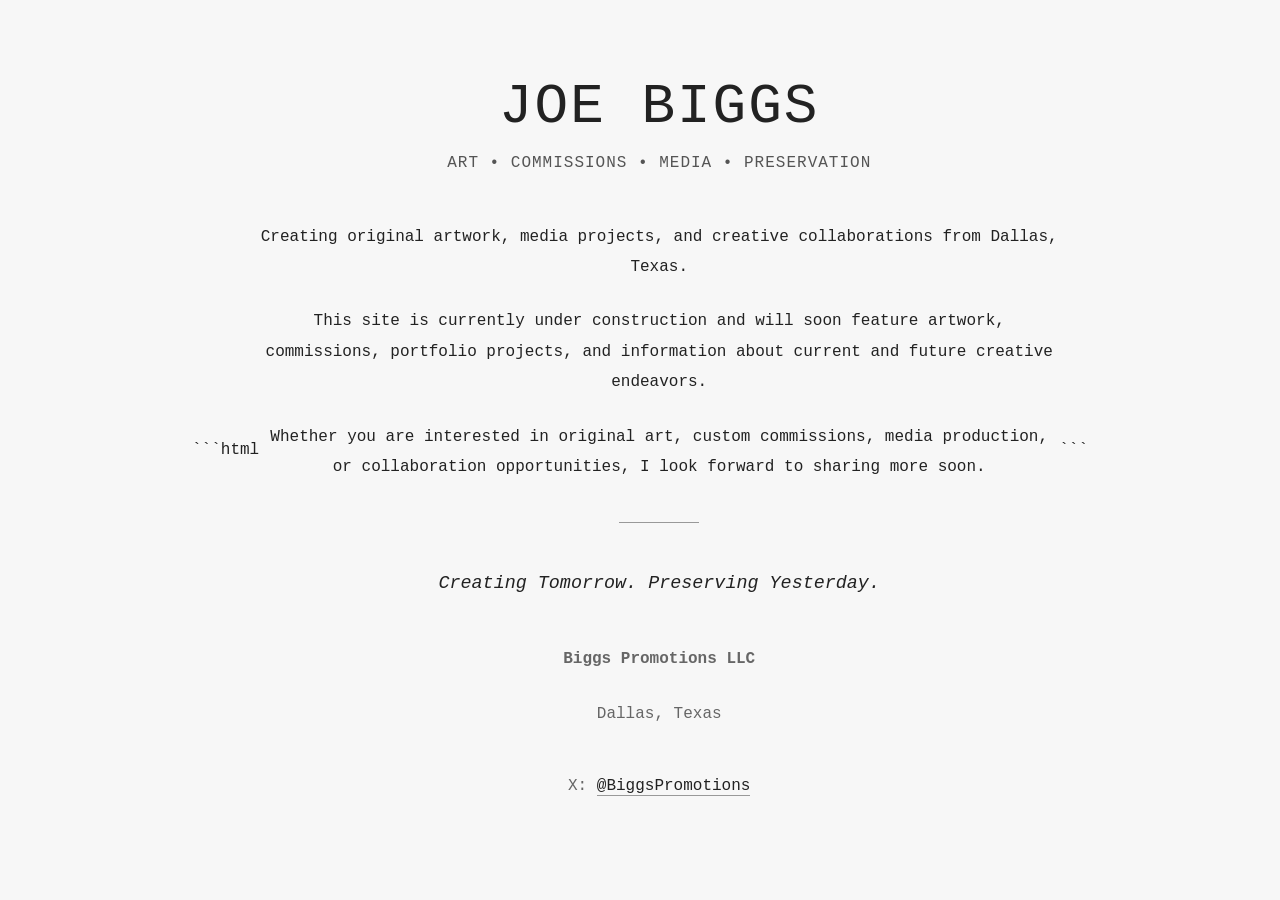
==== index.html @ 330b6fcb "Initial coming soon landing page revamp 1 Set up first version of Biggs Promotions LLC coming soon p" ====
```html
<!DOCTYPE html>
<html lang="en">
<head>
<meta charset="UTF-8">
<meta name="viewport" content="width=device-width, initial-scale=1.0">
<title>Joe Biggs | Coming Soon</title>

<style>
    * {
        margin: 0;
        padding: 0;
        box-sizing: border-box;
    }

    body {
        background-color: #f7f7f7;
        color: #222;
        font-family: "Courier New", Courier, monospace;
        min-height: 100vh;
        display: flex;
        justify-content: center;
        align-items: center;
        padding: 40px;
    }

    .container {
        max-width: 800px;
        text-align: center;
    }

    h1 {
        font-size: 3.5rem;
        font-weight: normal;
        margin-bottom: 15px;
        letter-spacing: 2px;
    }

    .subtitle {
        font-size: 1rem;
        margin-bottom: 50px;
        color: #555;
        letter-spacing: 1px;
    }

    p {
        font-size: 1rem;
        line-height: 1.9;
        margin-bottom: 24px;
    }

    .tagline {
        margin-top: 50px;
        font-size: 1.15rem;
        font-style: italic;
    }

    .divider {
        width: 80px;
        height: 1px;
        background: #999;
        margin: 40px auto;
    }

    .footer {
        margin-top: 50px;
        color: #666;
        font-size: 0.95rem;
    }

    a {
        color: #222;
        text-decoration: none;
        border-bottom: 1px solid #999;
    }

    a:hover {
        border-bottom-color: #222;
    }

    @media (max-width: 768px) {
        h1 {
            font-size: 2.4rem;
        }

        p {
            font-size: 0.95rem;
        }
    }
</style>
</head>

<body>

<div class="container">

    <h1>JOE BIGGS</h1>

    <div class="subtitle">
        ART • COMMISSIONS • MEDIA • PRESERVATION
    </div>

    <p>
        Creating original artwork, media projects, and creative collaborations from Dallas, Texas.
    </p>

    <p>
        This site is currently under construction and will soon feature artwork,
        commissions, portfolio projects, and information about current and future
        creative endeavors.
    </p>

    <p>
        Whether you are interested in original art, custom commissions,
        media production, or collaboration opportunities, I look forward to
        sharing more soon.
    </p>

    <div class="divider"></div>

    <div class="tagline">
        Creating Tomorrow. Preserving Yesterday.
    </div>

    <div class="footer">
        <p><strong>Biggs Promotions LLC</strong></p>
        <p>Dallas, Texas</p>
        <br>
        <p>
            X:
            <a href="https://x.com/BiggsPromotions" target="_blank">
                @BiggsPromotions
            </a>
        </p>
    </div>

</div>

</body>
</html>
```
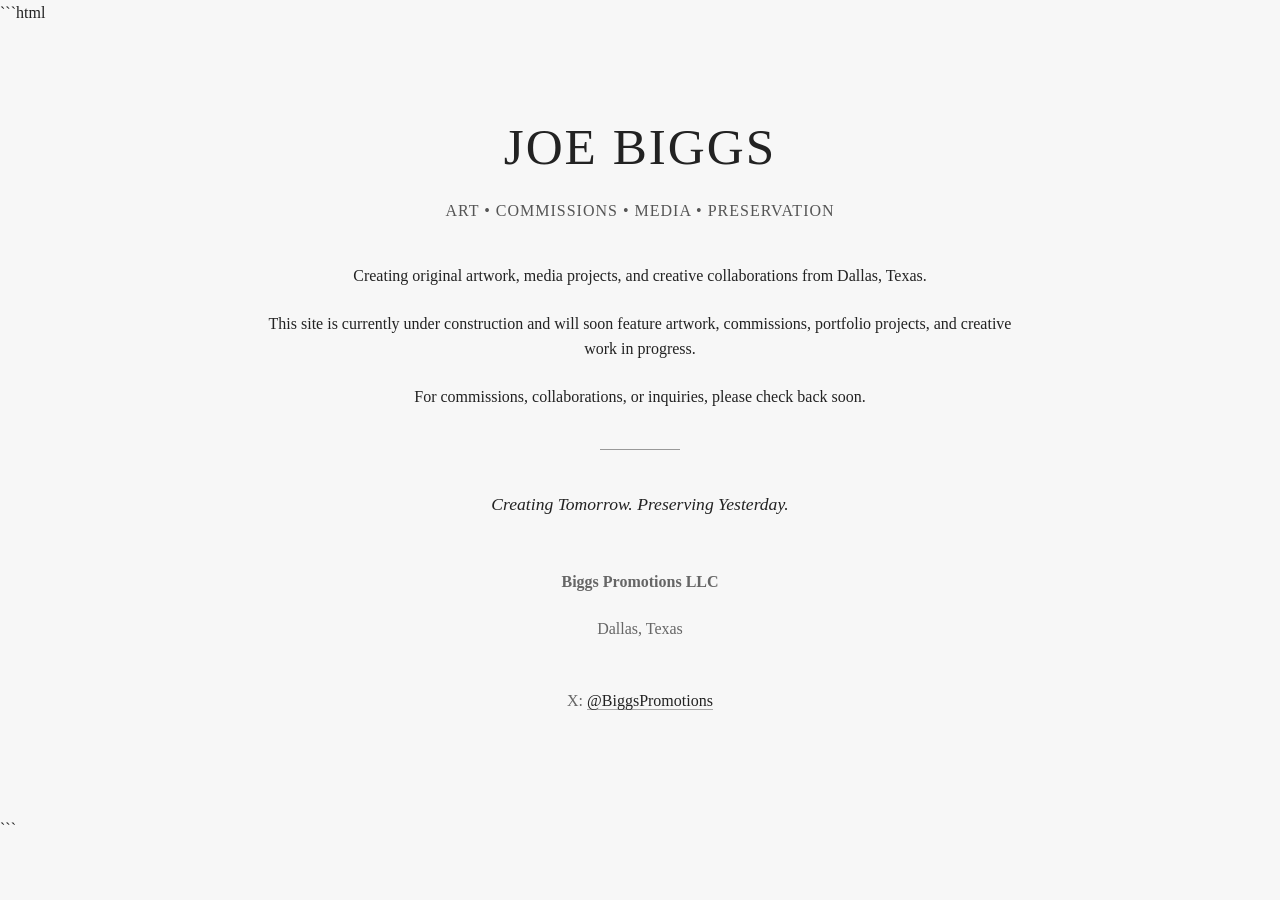
==== commit b992a366: "Refactor styles and update text in index.html Updated styles and modified text content for clarity." ====
--- a/index.html
+++ b/index.html
@@ -14,45 +14,36 @@
     }
 
     body {
-        background-color: #f7f7f7;
+        background: #f7f7f7;
         color: #222;
-        font-family: "Courier New", Courier, monospace;
-        min-height: 100vh;
-        display: flex;
-        justify-content: center;
-        align-items: center;
-        padding: 40px;
+        font-family: Georgia, serif;
+        line-height: 1.6;
     }
 
     .container {
         max-width: 800px;
+        margin: 0 auto;
+        padding: 80px 25px;
         text-align: center;
     }
 
     h1 {
-        font-size: 3.5rem;
+        font-size: 3.2rem;
         font-weight: normal;
-        margin-bottom: 15px;
         letter-spacing: 2px;
+        margin-bottom: 10px;
     }
 
     .subtitle {
         font-size: 1rem;
-        margin-bottom: 50px;
         color: #555;
         letter-spacing: 1px;
+        margin-bottom: 40px;
     }
 
     p {
         font-size: 1rem;
-        line-height: 1.9;
-        margin-bottom: 24px;
-    }
-
-    .tagline {
-        margin-top: 50px;
-        font-size: 1.15rem;
-        font-style: italic;
+        margin-bottom: 22px;
     }
 
     .divider {
@@ -62,29 +53,35 @@
         margin: 40px auto;
     }
 
+    .tagline {
+        font-style: italic;
+        font-size: 1.1rem;
+        margin-top: 40px;
+    }
+
     .footer {
         margin-top: 50px;
+        font-size: 0.95rem;
         color: #666;
-        font-size: 0.95rem;
     }
 
     a {
         color: #222;
         text-decoration: none;
-        border-bottom: 1px solid #999;
+        border-bottom: 1px solid #aaa;
     }
 
     a:hover {
-        border-bottom-color: #222;
+        border-bottom: 1px solid #222;
     }
 
     @media (max-width: 768px) {
-        h1 {
-            font-size: 2.4rem;
+        .container {
+            padding: 50px 18px;
         }
 
-        p {
-            font-size: 0.95rem;
+        h1 {
+            font-size: 2.3rem;
         }
     }
 </style>
@@ -106,14 +103,11 @@
 
     <p>
         This site is currently under construction and will soon feature artwork,
-        commissions, portfolio projects, and information about current and future
-        creative endeavors.
+        commissions, portfolio projects, and creative work in progress.
     </p>
 
     <p>
-        Whether you are interested in original art, custom commissions,
-        media production, or collaboration opportunities, I look forward to
-        sharing more soon.
+        For commissions, collaborations, or inquiries, please check back soon.
     </p>
 
     <div class="divider"></div>
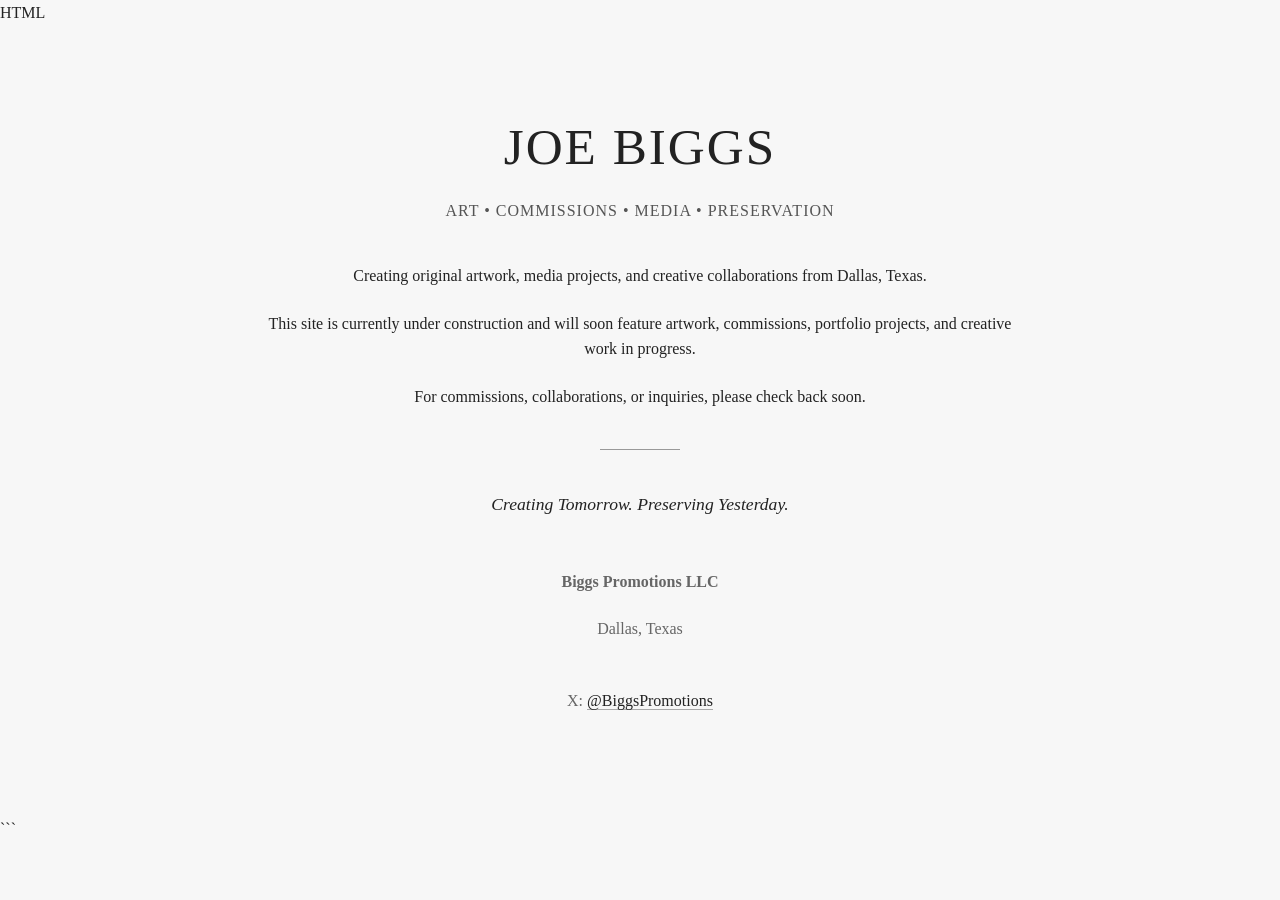
==== commit b9423b6d: "Fix HTML syntax in index.html" ====
--- a/index.html
+++ b/index.html
@@ -1,4 +1,4 @@
-```html
+HTML
 <!DOCTYPE html>
 <html lang="en">
 <head>
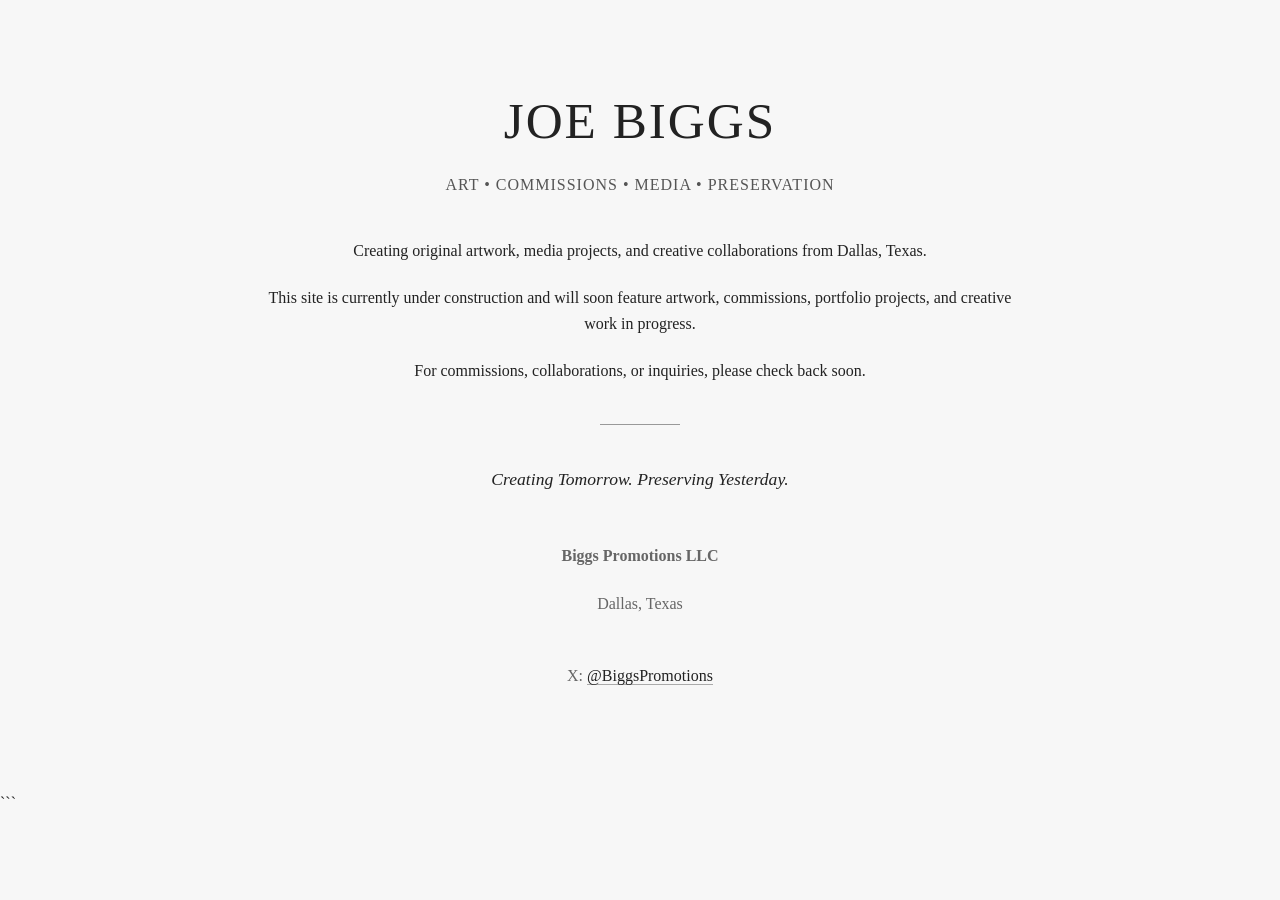
==== commit 4bb6a224: "Remove unnecessary text from index.html" ====
--- a/index.html
+++ b/index.html
@@ -1,4 +1,3 @@
-HTML
 <!DOCTYPE html>
 <html lang="en">
 <head>
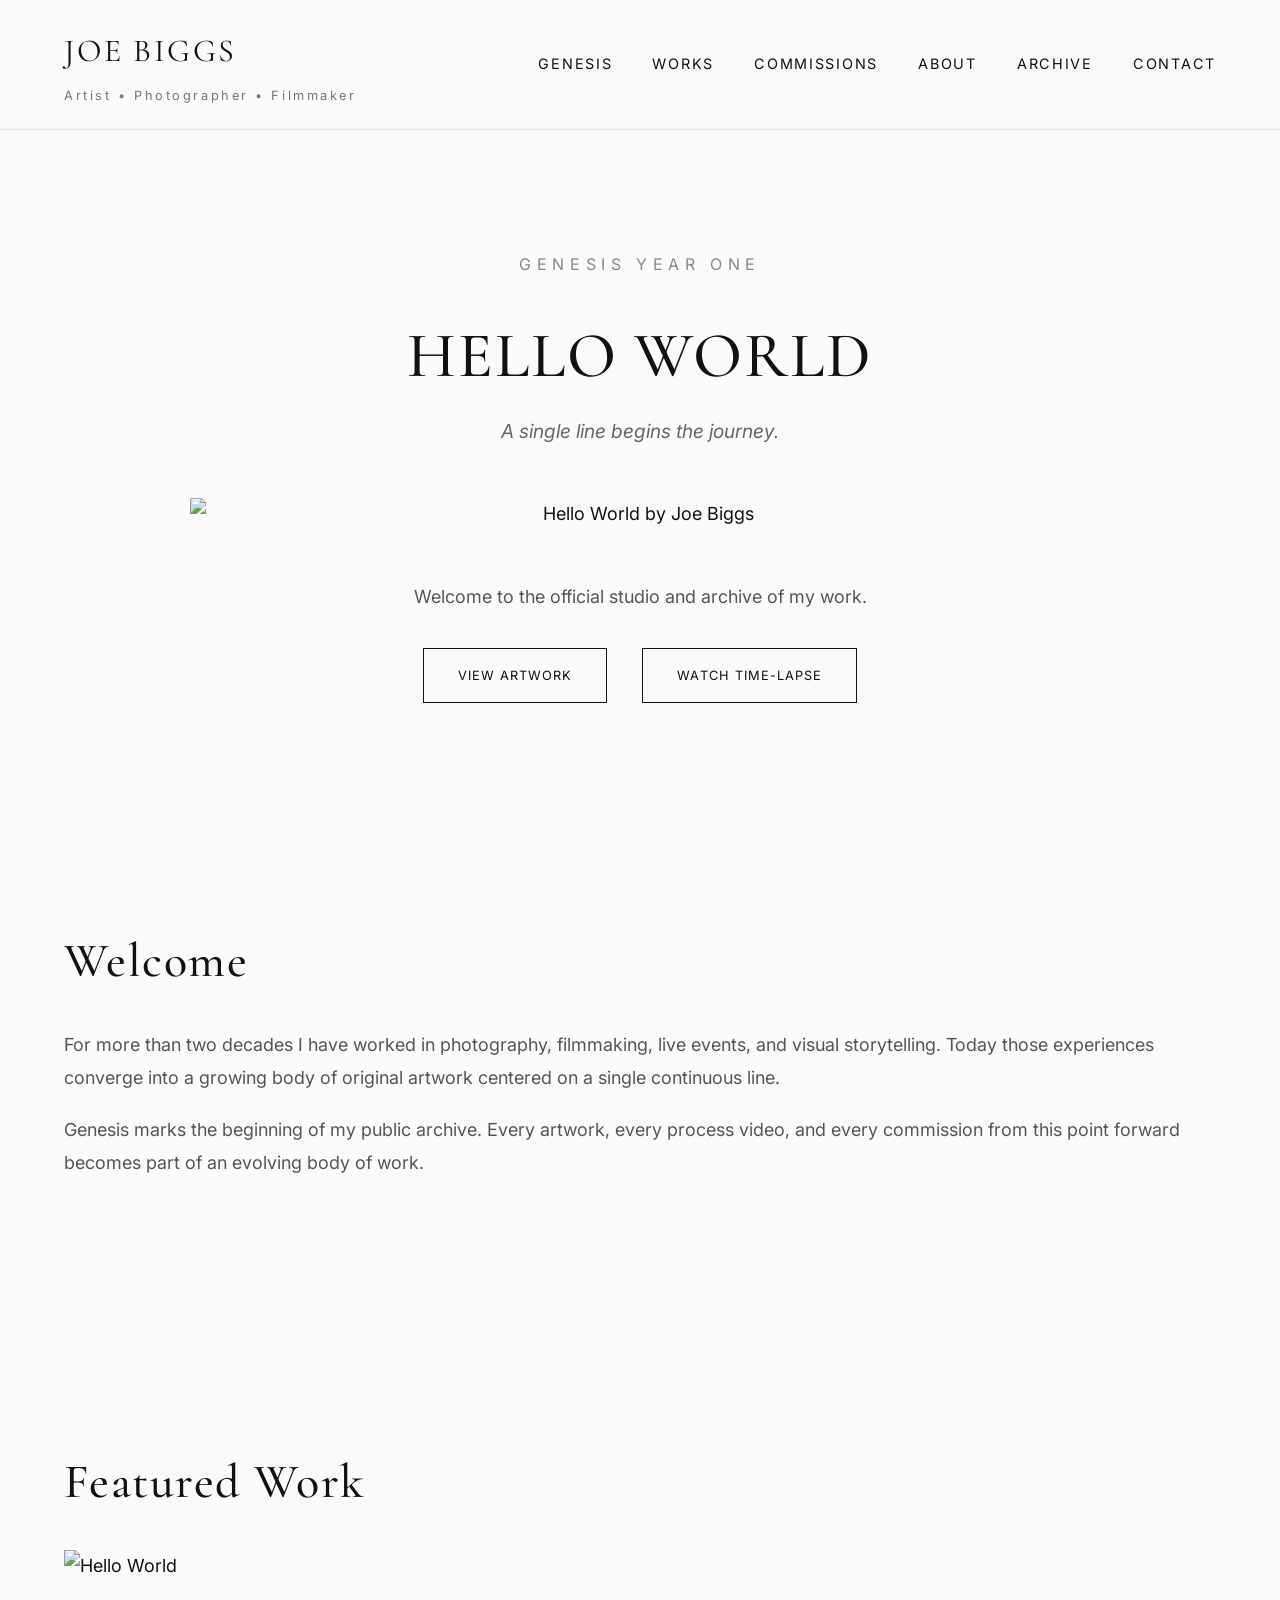
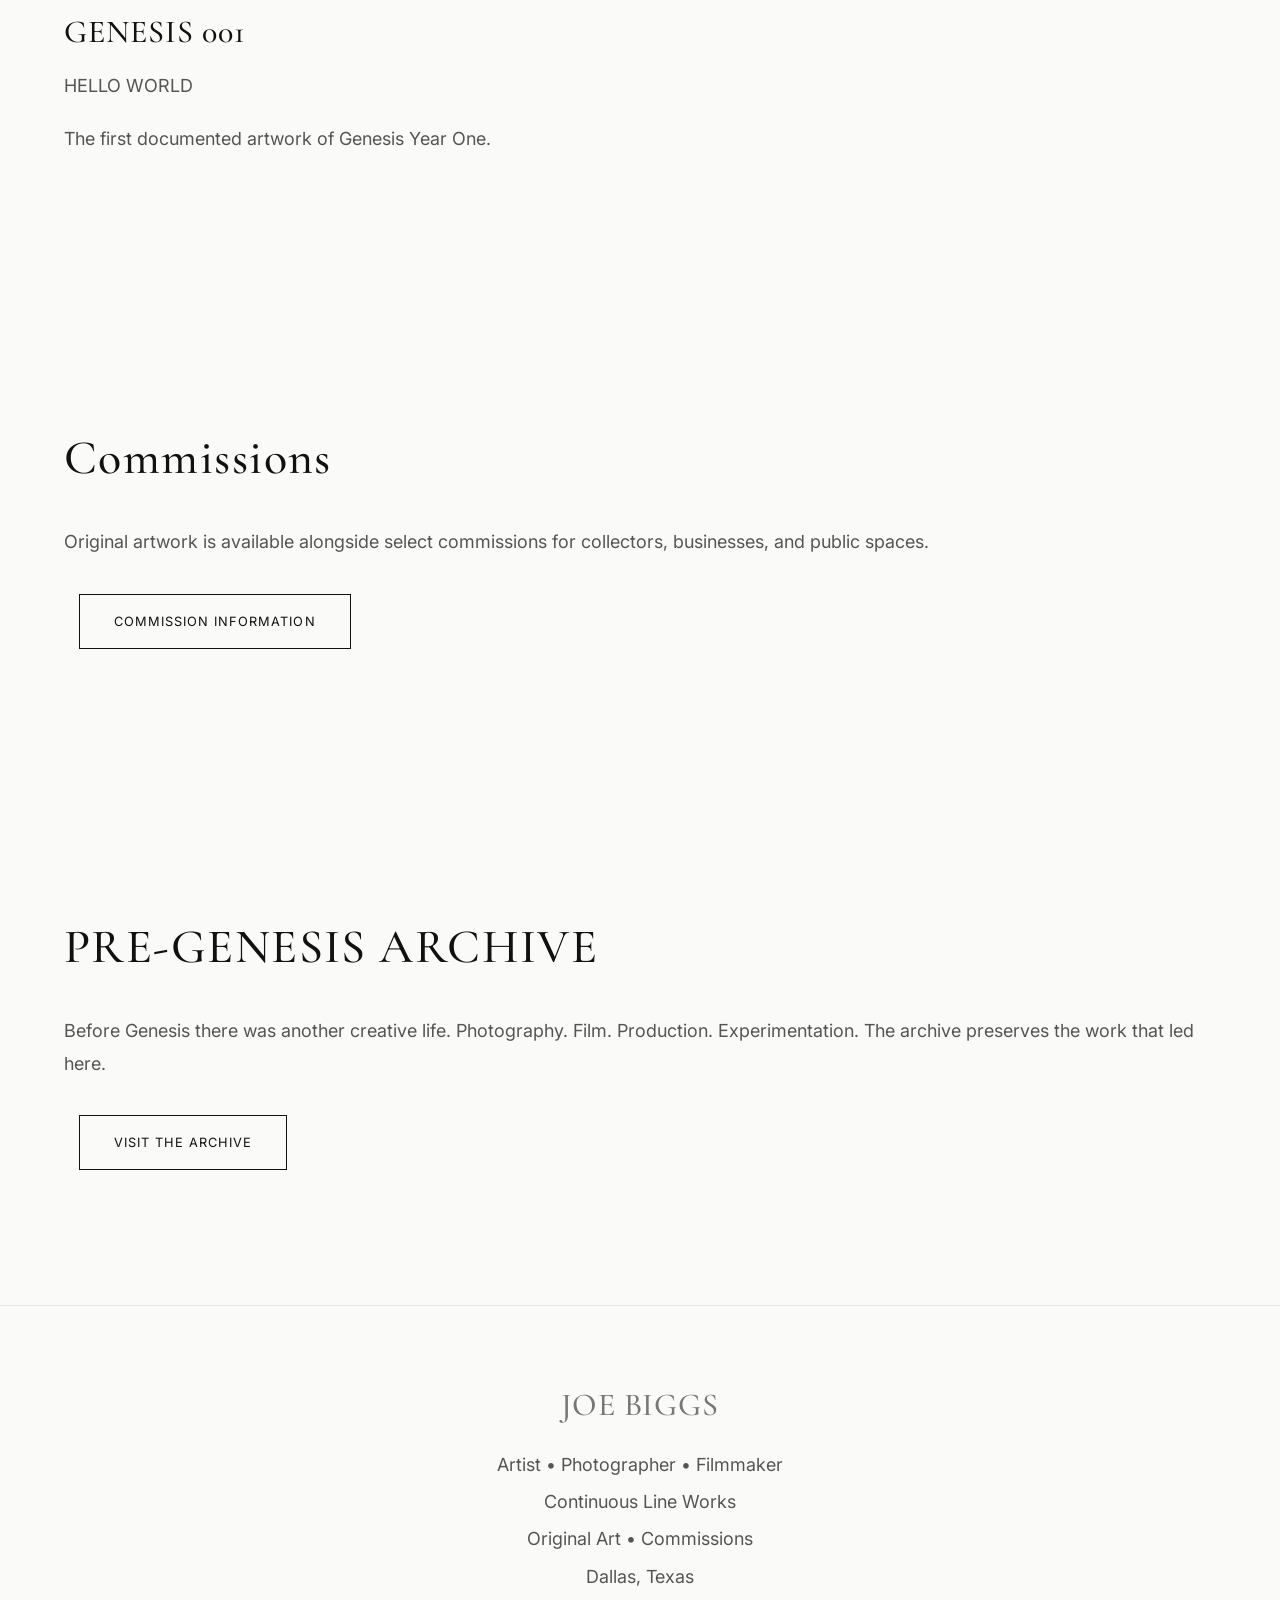
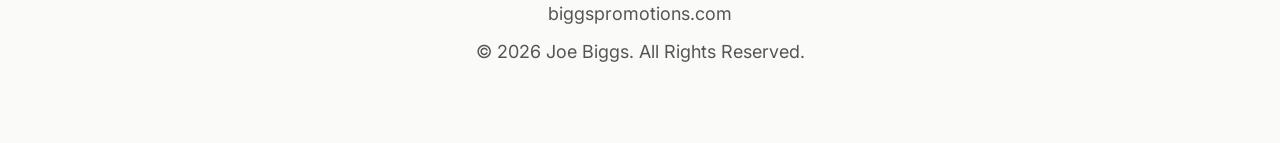
==== commit 1fff5b53: "Revise index.html for new site theme and content Updated the title and meta description for the webs" ====
--- a/index.html
+++ b/index.html
@@ -1,134 +1,285 @@
 <!DOCTYPE html>
 <html lang="en">
+
 <head>
+
 <meta charset="UTF-8">
 <meta name="viewport" content="width=device-width, initial-scale=1.0">
-<title>Joe Biggs | Coming Soon</title>
-
-<style>
-    * {
-        margin: 0;
-        padding: 0;
-        box-sizing: border-box;
-    }
-
-    body {
-        background: #f7f7f7;
-        color: #222;
-        font-family: Georgia, serif;
-        line-height: 1.6;
-    }
-
-    .container {
-        max-width: 800px;
-        margin: 0 auto;
-        padding: 80px 25px;
-        text-align: center;
-    }
-
-    h1 {
-        font-size: 3.2rem;
-        font-weight: normal;
-        letter-spacing: 2px;
-        margin-bottom: 10px;
-    }
-
-    .subtitle {
-        font-size: 1rem;
-        color: #555;
-        letter-spacing: 1px;
-        margin-bottom: 40px;
-    }
-
-    p {
-        font-size: 1rem;
-        margin-bottom: 22px;
-    }
-
-    .divider {
-        width: 80px;
-        height: 1px;
-        background: #999;
-        margin: 40px auto;
-    }
-
-    .tagline {
-        font-style: italic;
-        font-size: 1.1rem;
-        margin-top: 40px;
-    }
-
-    .footer {
-        margin-top: 50px;
-        font-size: 0.95rem;
-        color: #666;
-    }
-
-    a {
-        color: #222;
-        text-decoration: none;
-        border-bottom: 1px solid #aaa;
-    }
-
-    a:hover {
-        border-bottom: 1px solid #222;
-    }
-
-    @media (max-width: 768px) {
-        .container {
-            padding: 50px 18px;
-        }
-
-        h1 {
-            font-size: 2.3rem;
-        }
-    }
-</style>
+
+<title>Joe Biggs | Genesis</title>
+
+<meta name="description" content="Official studio of artist, photographer, and filmmaker Joe Biggs. Original artwork, commissions, and the Genesis archive.">
+
+<link rel="stylesheet" href="style.css">
+
 </head>
 
 <body>
 
-<div class="container">
-
-    <h1>JOE BIGGS</h1>
-
-    <div class="subtitle">
-        ART • COMMISSIONS • MEDIA • PRESERVATION
-    </div>
-
-    <p>
-        Creating original artwork, media projects, and creative collaborations from Dallas, Texas.
-    </p>
-
-    <p>
-        This site is currently under construction and will soon feature artwork,
-        commissions, portfolio projects, and creative work in progress.
-    </p>
-
-    <p>
-        For commissions, collaborations, or inquiries, please check back soon.
-    </p>
-
-    <div class="divider"></div>
-
-    <div class="tagline">
-        Creating Tomorrow. Preserving Yesterday.
-    </div>
-
-    <div class="footer">
-        <p><strong>Biggs Promotions LLC</strong></p>
-        <p>Dallas, Texas</p>
-        <br>
-        <p>
-            X:
-            <a href="https://x.com/BiggsPromotions" target="_blank">
-                @BiggsPromotions
-            </a>
-        </p>
-    </div>
-
-</div>
+<header>
+
+<div class="container header-inner">
+
+<div class="logo">
+
+JOE BIGGS
+
+<small>Artist • Photographer • Filmmaker</small>
+
+</div>
+
+<nav>
+
+<ul>
+
+<li><a href="index.html">Genesis</a></li>
+
+<li><a href="works/">Works</a></li>
+
+<li><a href="commissions/">Commissions</a></li>
+
+<li><a href="about/">About</a></li>
+
+<li><a href="archive/">Archive</a></li>
+
+<li><a href="contact/">Contact</a></li>
+
+</ul>
+
+</nav>
+
+</div>
+
+</header>
+
+<section class="hero">
+
+<div class="container">
+
+<div class="subtitle">
+
+GENESIS YEAR ONE
+
+</div>
+
+<h1>
+
+HELLO WORLD
+
+</h1>
+
+<p class="tagline">
+
+A single line begins the journey.
+
+</p>
+
+<img src="assets/images/hello-world.jpg"
+alt="Hello World by Joe Biggs">
+
+<p>
+
+Welcome to the official studio and archive of my work.
+
+</p>
+
+<a class="button" href="works/">
+
+View Artwork
+
+</a>
+
+<a class="button" href="https://youtube.com/@joebiggsmedia" target="_blank">
+
+Watch Time-lapse
+
+</a>
+
+</div>
+
+</section>
+
+<section>
+
+<div class="container">
+
+<h2>
+
+Welcome
+
+</h2>
+
+<p>
+
+For more than two decades I have worked in photography, filmmaking, live events, and visual storytelling. Today those experiences converge into a growing body of original artwork centered on a single continuous line.
+
+</p>
+
+<p>
+
+Genesis marks the beginning of my public archive. Every artwork, every process video, and every commission from this point forward becomes part of an evolving body of work.
+
+</p>
+
+</div>
+
+</section>
+
+<section>
+
+<div class="container">
+
+<h2>
+
+Featured Work
+
+</h2>
+
+<div class="grid">
+
+<div class="card">
+
+<img src="assets/images/hello-world.jpg"
+alt="Hello World">
+
+<h3>
+
+GENESIS 001
+
+</h3>
+
+<p>
+
+HELLO WORLD
+
+</p>
+
+<p>
+
+The first documented artwork of Genesis Year One.
+
+</p>
+
+</div>
+
+</div>
+
+</div>
+
+</section>
+
+<section>
+
+<div class="container">
+
+<h2>
+
+Commissions
+
+</h2>
+
+<p>
+
+Original artwork is available alongside select commissions for collectors, businesses, and public spaces.
+
+</p>
+
+<a class="button" href="commissions/">
+
+Commission Information
+
+</a>
+
+</div>
+
+</section>
+
+<section>
+
+<div class="container">
+
+<h2>
+
+PRE-GENESIS ARCHIVE
+
+</h2>
+
+<p>
+
+Before Genesis there was another creative life.
+
+Photography.
+
+Film.
+
+Production.
+
+Experimentation.
+
+The archive preserves the work that led here.
+
+</p>
+
+<a class="button"
+
+href="https://youtube.com/@joebiggsmedia"
+
+target="_blank">
+
+Visit the Archive
+
+</a>
+
+</div>
+
+</section>
+
+<footer>
+
+<h3>
+
+JOE BIGGS
+
+</h3>
+
+<p>
+
+Artist • Photographer • Filmmaker
+
+</p>
+
+<p>
+
+Continuous Line Works
+
+</p>
+
+<p>
+
+Original Art • Commissions
+
+</p>
+
+<p>
+
+Dallas, Texas
+
+</p>
+
+<p>
+
+biggspromotions.com
+
+</p>
+
+<p>
+
+© 2026 Joe Biggs. All Rights Reserved.
+
+</p>
+
+</footer>
 
 </body>
+
 </html>
-```
--- a/style.css
+++ b/style.css
@@ -0,0 +1,403 @@
+/* ==========================================================
+   JOE BIGGS STUDIO
+   GENESIS YEAR ONE
+   Global Stylesheet
+   Version 2.0
+   ========================================================== */
+
+/* ---------- Google Fonts ---------- */
+@import url('https://fonts.googleapis.com/css2?family=Cormorant+Garamond:wght@400;500;600&family=Inter:wght@300;400;500;600&display=swap');
+
+/* ---------- Reset ---------- */
+
+*{
+    margin:0;
+    padding:0;
+    box-sizing:border-box;
+}
+
+html{
+    scroll-behavior:smooth;
+}
+
+body{
+
+    background:#FAFAF8;
+
+    color:#111111;
+
+    font-family:'Inter',sans-serif;
+
+    font-size:18px;
+
+    line-height:1.8;
+
+    overflow-x:hidden;
+
+}
+
+/* ---------- Typography ---------- */
+
+h1,h2,h3,h4{
+
+    font-family:'Cormorant Garamond',serif;
+
+    font-weight:500;
+
+    letter-spacing:.03em;
+
+}
+
+h1{
+
+    font-size:4rem;
+
+}
+
+h2{
+
+    font-size:3rem;
+
+    margin-bottom:25px;
+
+}
+
+h3{
+
+    font-size:2rem;
+
+}
+
+p{
+
+    margin-bottom:20px;
+
+    color:#555;
+
+}
+
+/* ---------- Links ---------- */
+
+a{
+
+    color:#111;
+
+    text-decoration:none;
+
+    transition:.3s;
+
+}
+
+a:hover{
+
+    color:#8A6E3B;
+
+}
+
+/* ---------- Layout ---------- */
+
+.container{
+
+    width:90%;
+
+    max-width:1200px;
+
+    margin:auto;
+
+}
+
+section{
+
+    padding:120px 0;
+
+}
+
+/* ---------- Header ---------- */
+
+header{
+
+    width:100%;
+
+    position:sticky;
+
+    top:0;
+
+    background:#FAFAF8;
+
+    border-bottom:1px solid #E6E6E6;
+
+    z-index:999;
+
+}
+
+.header-inner{
+
+    display:flex;
+
+    justify-content:space-between;
+
+    align-items:center;
+
+    padding:22px 0;
+
+}
+
+.logo{
+
+    font-family:'Cormorant Garamond',serif;
+
+    font-size:2rem;
+
+    letter-spacing:.08em;
+
+}
+
+.logo small{
+
+    display:block;
+
+    font-family:'Inter',sans-serif;
+
+    font-size:.8rem;
+
+    color:#777;
+
+    letter-spacing:.2em;
+
+    margin-top:4px;
+
+}
+
+/* ---------- Navigation ---------- */
+
+nav ul{
+
+    list-style:none;
+
+    display:flex;
+
+    gap:40px;
+
+}
+
+nav li{
+
+    font-size:.9rem;
+
+    letter-spacing:.12em;
+
+    text-transform:uppercase;
+
+}
+
+/* ---------- Hero ---------- */
+
+.hero{
+
+    text-align:center;
+
+    padding:120px 0 80px;
+
+}
+
+.hero img{
+
+    width:100%;
+
+    max-width:900px;
+
+    display:block;
+
+    margin:50px auto;
+
+}
+
+.subtitle{
+
+    font-size:1rem;
+
+    text-transform:uppercase;
+
+    letter-spacing:.35em;
+
+    color:#888;
+
+    margin-bottom:20px;
+
+}
+
+.tagline{
+
+    font-size:1.2rem;
+
+    font-style:italic;
+
+    color:#666;
+
+}
+
+/* ---------- Buttons ---------- */
+
+.button{
+
+    display:inline-block;
+
+    margin:15px;
+
+    padding:15px 34px;
+
+    border:1px solid #111;
+
+    transition:.3s;
+
+    letter-spacing:.08em;
+
+    text-transform:uppercase;
+
+    font-size:.8rem;
+
+}
+
+.button:hover{
+
+    background:#111;
+
+    color:white;
+
+}
+
+/* ---------- Artwork Cards ---------- */
+
+.grid{
+
+    display:grid;
+
+    grid-template-columns:repeat(auto-fit,minmax(320px,1fr));
+
+    gap:50px;
+
+}
+
+.card img{
+
+    width:100%;
+
+    display:block;
+
+}
+
+.card h3{
+
+    margin-top:20px;
+
+}
+
+.card p{
+
+    margin-top:10px;
+
+}
+
+/* ---------- Quote ---------- */
+
+.quote{
+
+    text-align:center;
+
+    font-family:'Cormorant Garamond',serif;
+
+    font-size:2rem;
+
+    color:#444;
+
+    max-width:900px;
+
+    margin:auto;
+
+}
+
+/* ---------- Footer ---------- */
+
+footer{
+
+    border-top:1px solid #E6E6E6;
+
+    text-align:center;
+
+    padding:70px 0;
+
+    color:#777;
+
+}
+
+footer h3{
+
+    margin-bottom:15px;
+
+}
+
+footer p{
+
+    margin:5px 0;
+
+}
+
+footer .social{
+
+    margin-top:30px;
+
+}
+
+footer .social a{
+
+    margin:0 15px;
+
+}
+
+/* ---------- Responsive ---------- */
+
+@media(max-width:900px){
+
+.header-inner{
+
+flex-direction:column;
+
+gap:25px;
+
+}
+
+nav ul{
+
+flex-wrap:wrap;
+
+justify-content:center;
+
+gap:18px;
+
+}
+
+h1{
+
+font-size:3rem;
+
+}
+
+h2{
+
+font-size:2.2rem;
+
+}
+
+section{
+
+padding:80px 0;
+
+}
+
+.hero{
+
+padding:80px 0;
+
+}
+
+}
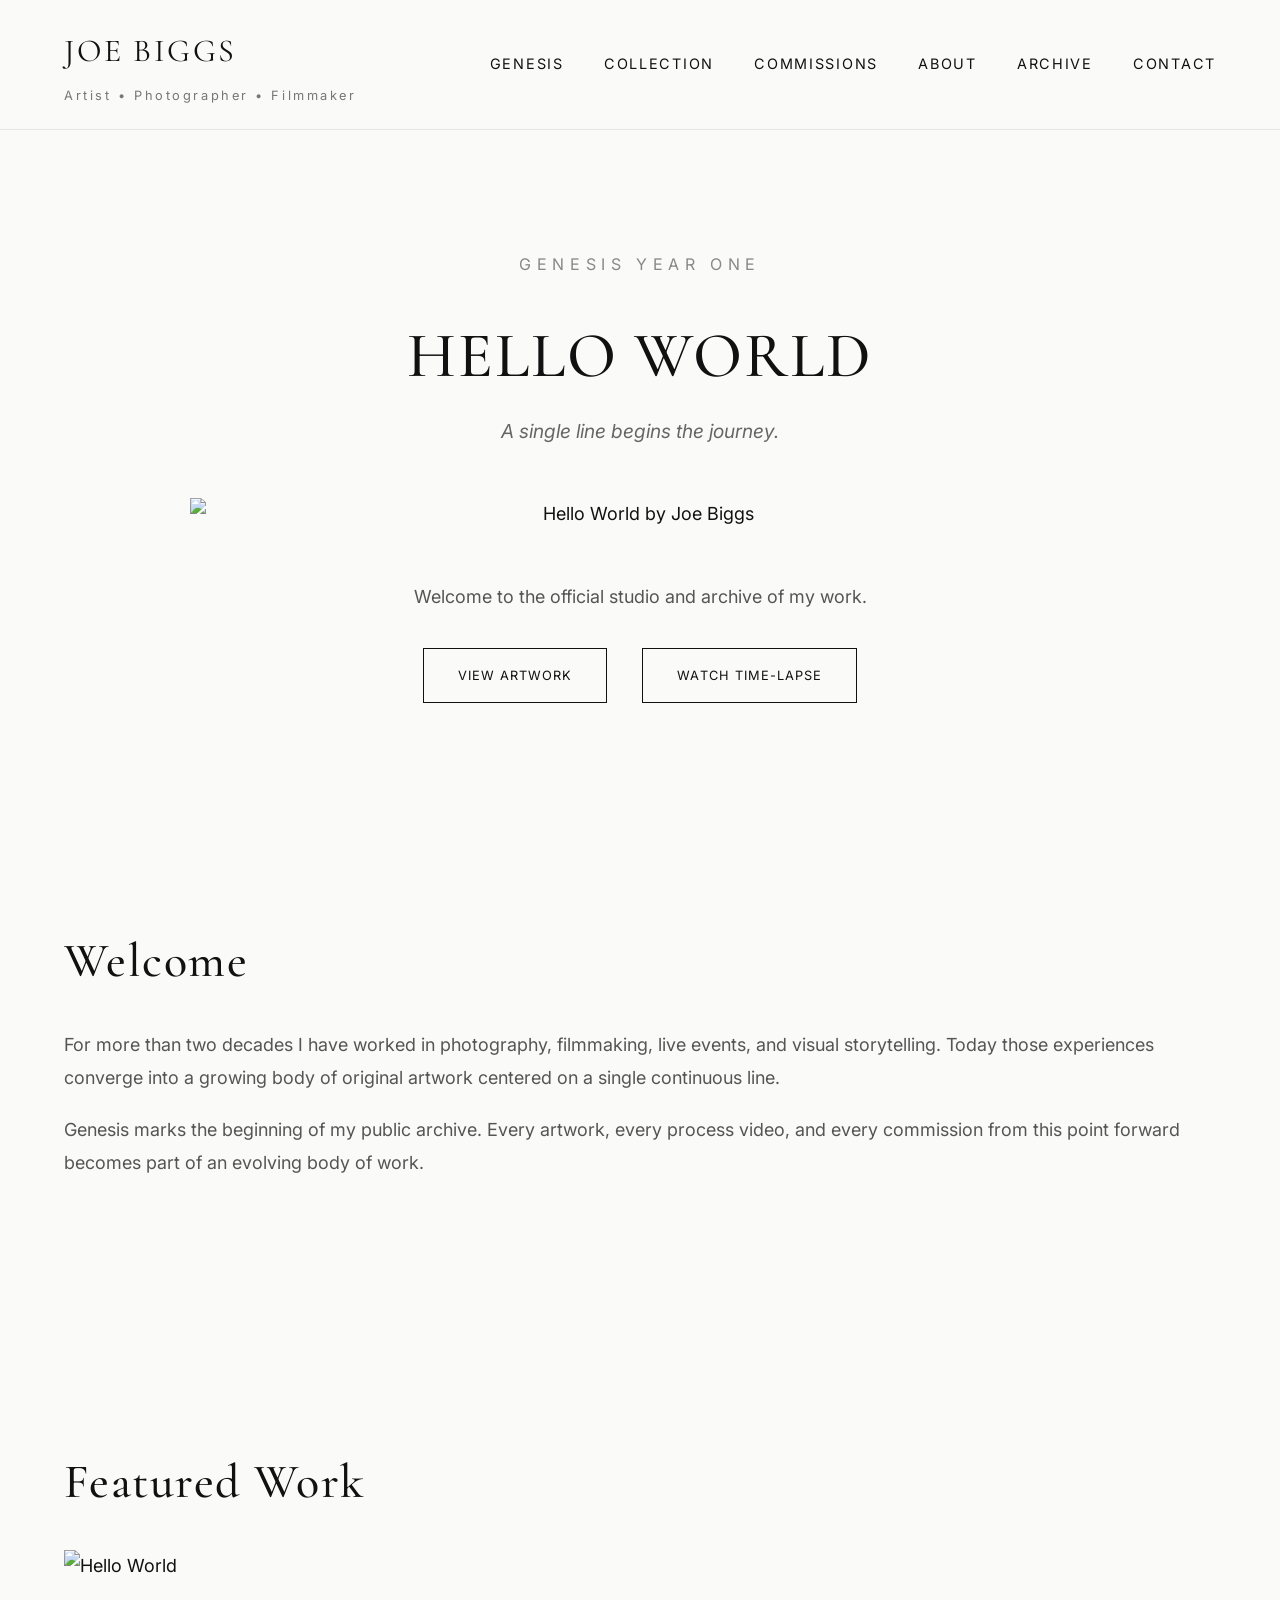
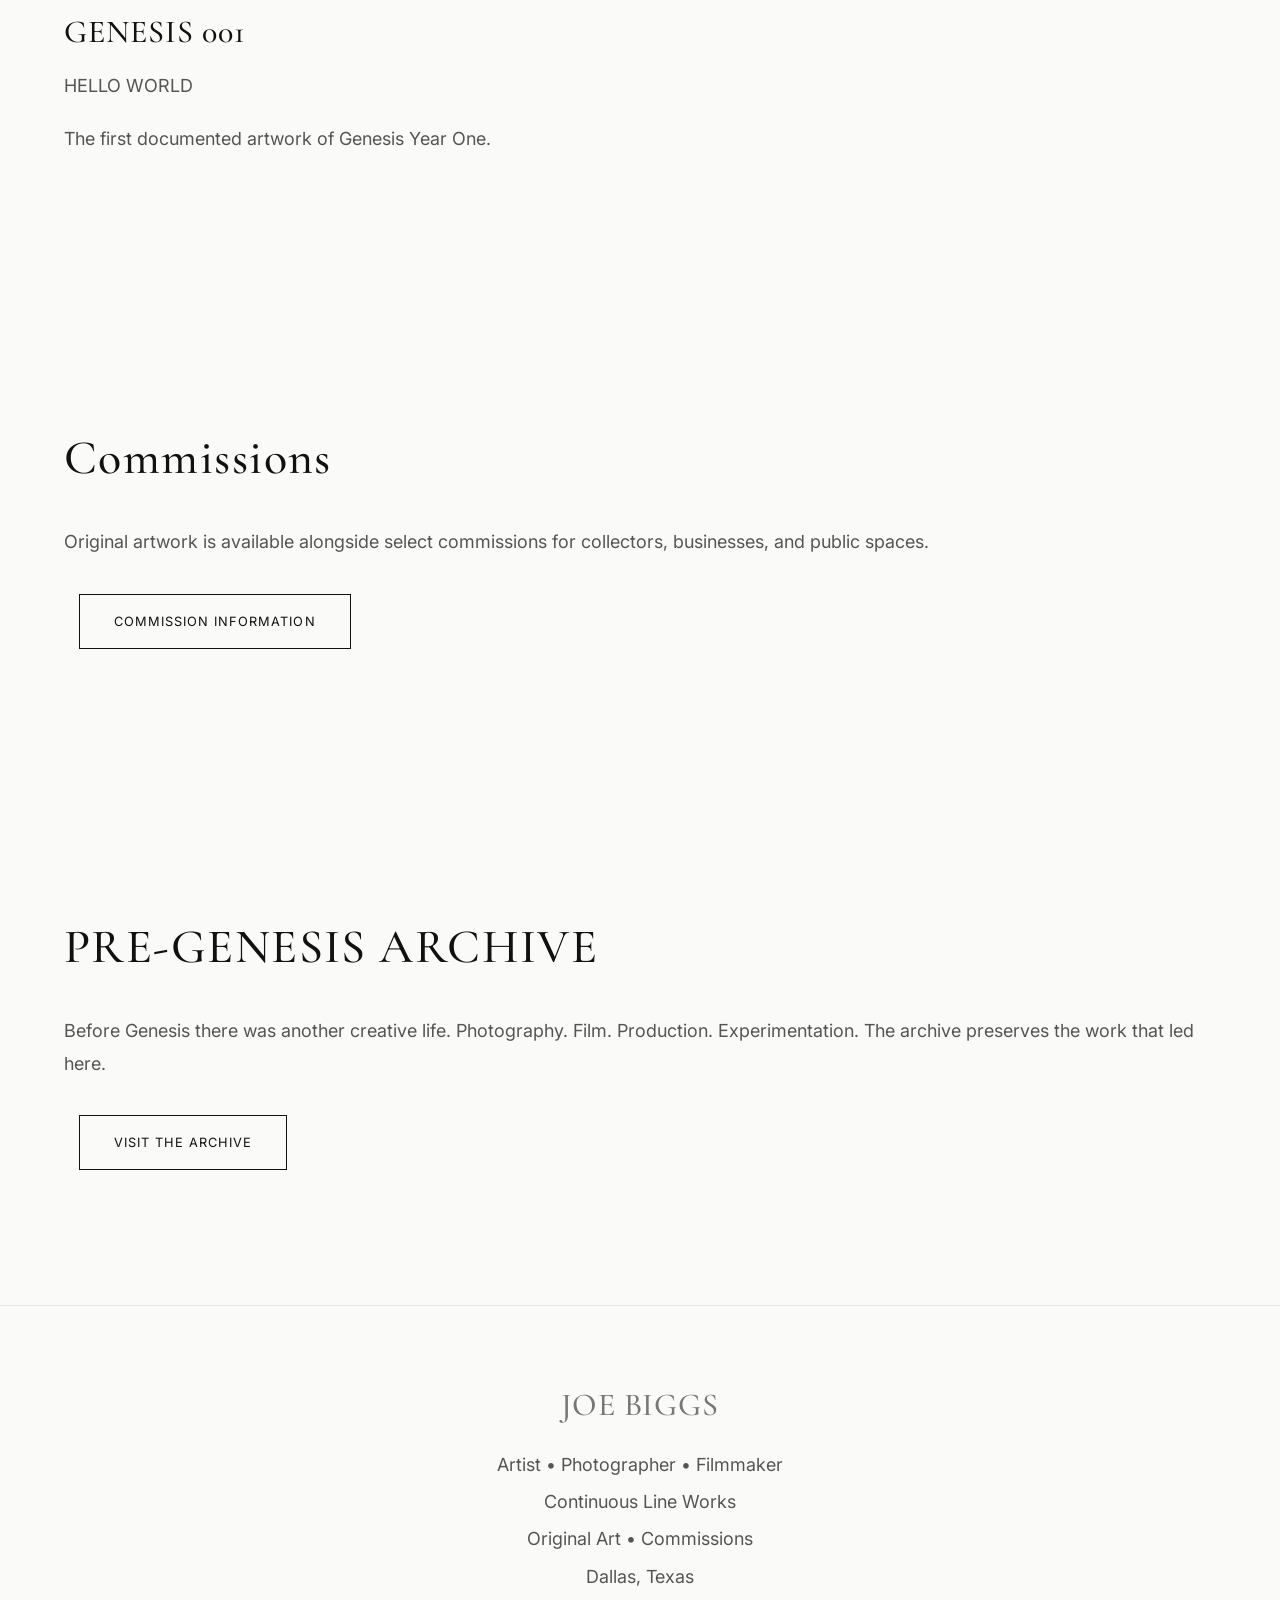
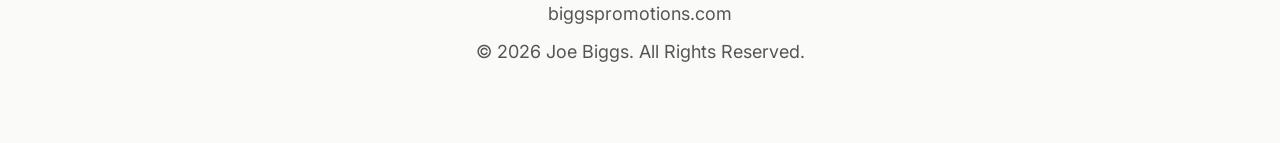
==== commit 4b02384f: "Rename 'Works' link to 'Collection'" ====
--- a/index.html
+++ b/index.html
@@ -34,7 +34,7 @@
 
 <li><a href="index.html">Genesis</a></li>
 
-<li><a href="works/">Works</a></li>
+<li><a href="works/">Collection</a></li>
 
 <li><a href="commissions/">Commissions</a></li>
 
